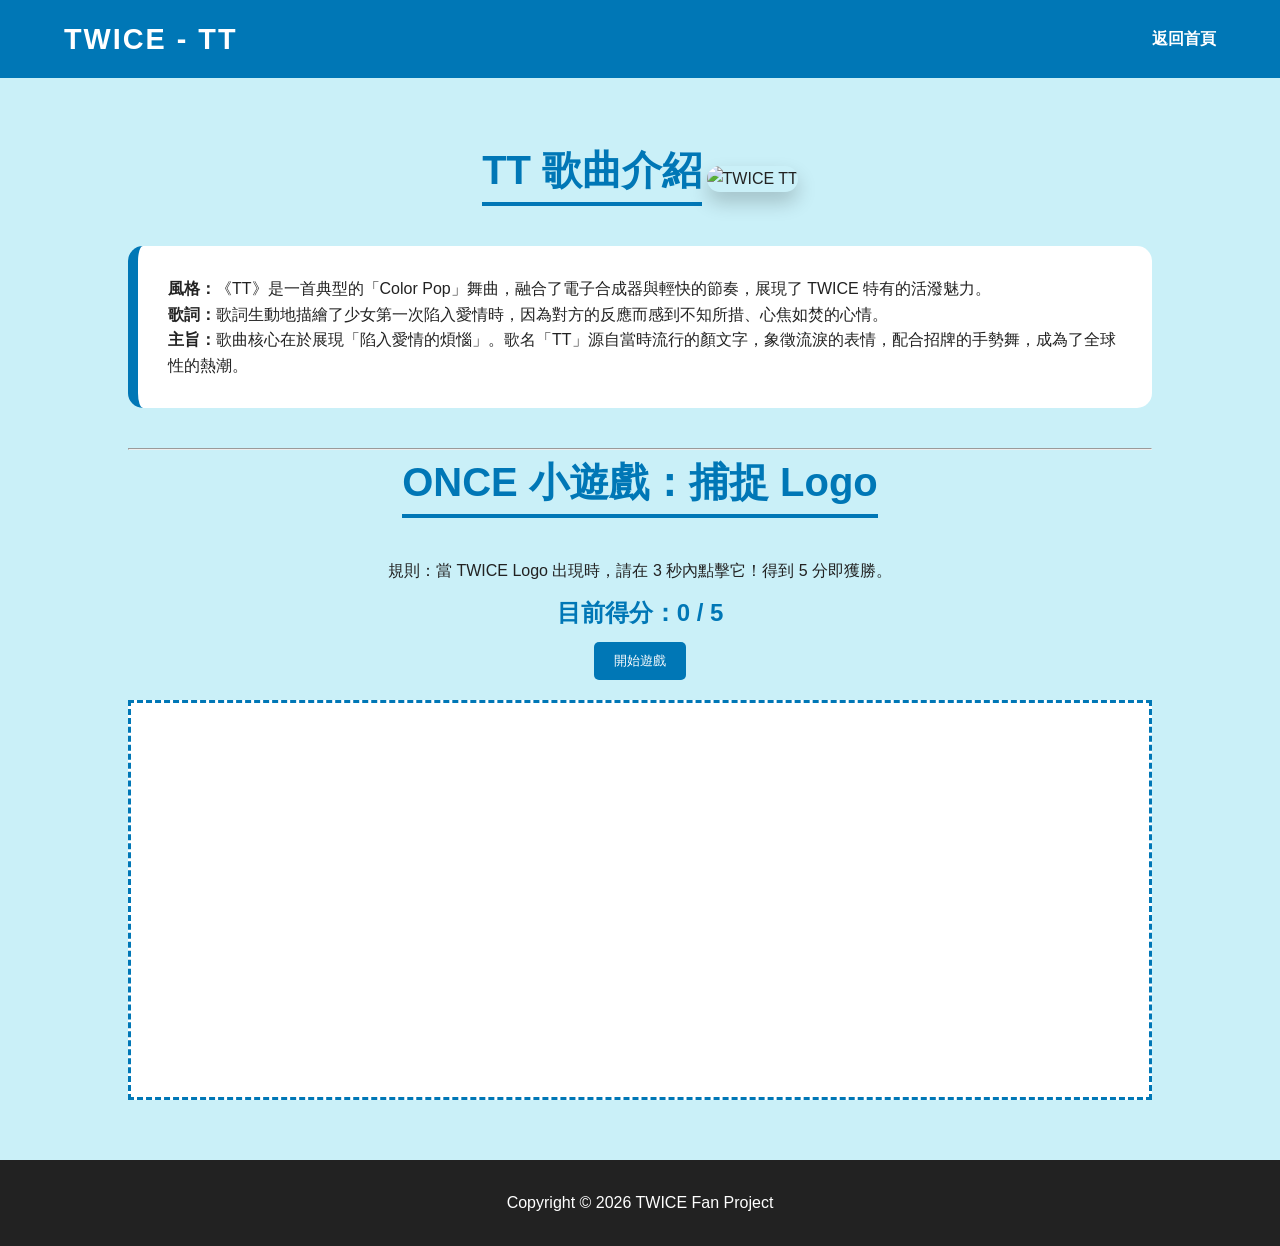
==== TT.html @ ebe2755f "Create TT.html" ====
<!DOCTYPE html>
<html lang="zh-TW">
<head>
    <meta charset="UTF-8">
    <meta name="viewport" content="width=device-width, initial-scale=1.0">
    <title>TWICE - TT 歌曲詳解與小遊戲</title>
    <link rel="stylesheet" href="style.css">
    <style>
        /* 專屬於 TT 頁面的藍色調覆蓋樣式 */
        :root {
            --tt-blue: #0077b6;
            --tt-light-blue: #caf0f8;
        }
        
        body { background-color: var(--tt-light-blue); }
        
        .navbar { background: var(--tt-blue) !important; }
        
        h2 { 
            color: var(--tt-blue); 
            border-bottom: 4px solid var(--tt-blue);
        }

        .tt-image {
            width: 100%;
            max-width: 800px;
            border-radius: 15px;
            box-shadow: 0 10px 20px rgba(0,0,0,0.2);
            margin: 20px 0;
        }

        .info-box {
            background: white;
            padding: 30px;
            border-radius: 15px;
            text-align: left;
            margin-bottom: 40px;
            border-left: 10px solid var(--tt-blue);
        }

        /* 遊戲區域樣式 */
        #game-container {
            width: 100%;
            height: 400px;
            background: #fff;
            border: 3px dashed var(--tt-blue);
            position: relative;
            overflow: hidden;
            margin-top: 20px;
            cursor: crosshair;
        }

        #target {
            width: 80px;
            height: 80px;
            position: absolute;
            display: none;
            cursor: pointer;
        }

        #score-board {
            font-size: 1.5rem;
            font-weight: bold;
            color: var(--tt-blue);
            margin: 10px 0;
        }
    </style>
</head>
<body>

    <nav class="navbar">
        <div class="logo">TWICE - TT</div>
        <ul class="nav-links">
            <li><a href="index.html">返回首頁</a></li>
        </ul>
    </nav>

    <main class="section">
        <h2>TT 歌曲介紹</h2>
        
        <img src="https://media.vogue.com.tw/photos/5db8878746ca340008da514e/master/w_1600%2Cc_limit/2016102660892893.jpg" alt="TWICE TT" class="tt-image">

        <div class="info-box">
            <p><strong>風格：</strong>《TT》是一首典型的「Color Pop」舞曲，融合了電子合成器與輕快的節奏，展現了 TWICE 特有的活潑魅力。</p>
            <p><strong>歌詞：</strong>歌詞生動地描繪了少女第一次陷入愛情時，因為對方的反應而感到不知所措、心焦如焚的心情。</p>
            <p><strong>主旨：</strong>歌曲核心在於展現「陷入愛情的煩惱」。歌名「TT」源自當時流行的顏文字，象徵流淚的表情，配合招牌的手勢舞，成為了全球性的熱潮。</p>
        </div>

        <hr>

        <h2>ONCE 小遊戲：捕捉 Logo</h2>
        <p>規則：當 TWICE Logo 出現時，請在 3 秒內點擊它！得到 5 分即獲勝。</p>
        <div id="score-board">目前得分：<span id="score">0</span> / 5</div>
        <button onclick="startGame()" id="start-btn" style="padding: 10px 20px; background: var(--tt-blue); color: white; border: none; border-radius: 5px; cursor: pointer;">開始遊戲</button>
        
        <div id="game-container">
            <img src="https://upload.wikimedia.org/wikipedia/commons/thumb/e/ec/Logo_of_TWICE.svg/960px-Logo_of_TWICE.svg.png" id="target" onclick="hitTarget()" alt="Logo">
        </div>
    </main>

    <script>
        let score = 0;
        let gameTimer;
        const target = document.getElementById('target');
        const scoreDisplay = document.getElementById('score');
        const container = document.getElementById('game-container');

        function startGame() {
            score = 0;
            scoreDisplay.innerText = score;
            document.getElementById('start-btn').innerText = "重新開始";
            nextTarget();
        }

        function nextTarget() {
            if (score >= 5) {
                alert("YOU WIN! 🎉");
                target.style.display = 'none';
                return;
            }

            // 隨機位置
            const maxX = container.clientWidth - 80;
            const maxY = container.clientHeight - 80;
            const randomX = Math.floor(Math.random() * maxX);
            const randomY = Math.floor(Math.random() * maxY);

            target.style.left = randomX + 'px';
            target.style.top = randomY + 'px';
            target.style.display = 'block';

            // 3秒後消失並切換位置
            clearTimeout(gameTimer);
            gameTimer = setTimeout(() => {
                target.style.display = 'none';
                nextTarget();
            }, 3000);
        }

        function hitTarget() {
            score++;
            scoreDisplay.innerText = score;
            target.style.display = 'none';
            clearTimeout(gameTimer);
            
            if (score < 5) {
                setTimeout(nextTarget, 500); // 點中後 0.5 秒出現下一個
            } else {
                alert("YOU WIN! 🎉");
            }
        }
    </script>

    <footer>
        <p>Copyright &copy; 2026 TWICE Fan Project</p>
    </footer>
</body>
</html>
---- style.css ----
/* 定義官方色 */
:root {
    --apricot: #FFCCBB;
    --magenta: #FF007F;
    --white: #ffffff;
    --dark: #222;
}

* {
    box-sizing: border-box;
    margin: 0;
    padding: 0;
}

body {
    font-family: 'Noto Sans TC', sans-serif;
    color: var(--dark);
    line-height: 1.6;
    background-color: #fff;
}

/* 導覽列：使用洋紅背景 */
.navbar {
    display: flex;
    justify-content: space-between;
    align-items: center;
    padding: 1rem 5%;
    background: var(--magenta);
    position: sticky;
    top: 0;
    z-index: 1000;
}

.logo {
    font-size: 1.8rem;
    font-weight: bold;
    color: var(--white);
    letter-spacing: 2px;
}

.nav-links {
    list-style: none;
    display: flex;
}

.nav-links li { margin-left: 20px; }

.nav-links a {
    text-decoration: none;
    color: var(--white);
    font-weight: bold;
    transition: 0.3s;
}

.nav-links a:hover {
    color: var(--apricot);
}

/* 英雄區塊：杏桃與洋紅漸層 */
.hero {
    height: 50vh;
    background: linear-gradient(135deg, var(--apricot) 30%, var(--magenta) 100%);
    display: flex;
    align-items: center;
    justify-content: center;
    color: white;
    text-align: center;
}

.hero h1 { font-size: 4rem; text-shadow: 2px 2px 10px rgba(0,0,0,0.2); }

/* 區塊標題 */
.section { padding: 60px 10%; text-align: center; }

h2 {
    font-size: 2.5rem;
    margin-bottom: 40px;
    color: var(--magenta);
    border-bottom: 4px solid var(--apricot);
    display: inline-block;
}

.bg-light { background-color: #fff5f2; }

/* 成員卡片設計 */
.grid-container {
    display: grid;
    grid-template-columns: repeat(auto-fit, minmax(180px, 1fr));
    gap: 20px;
}

.card {
    background: white;
    padding: 25px;
    border-radius: 15px;
    border: 2px solid var(--apricot);
    transition: 0.3s;
}

.card:hover {
    transform: scale(1.05);
    border-color: var(--magenta);
    box-shadow: 0 10px 20px rgba(255, 0, 127, 0.2);
}

.member-img {
    width: 70px;
    height: 70px;
    background: var(--magenta);
    border-radius: 50%;
    margin: 0 auto 15px;
    display: flex;
    align-items: center;
    justify-content: center;
    font-size: 1.5rem;
    color: white;
}

/* 表格顏色強化 */
.song-table {
    width: 100%;
    border-collapse: collapse;
    margin-top: 20px;
    border: 2px solid var(--magenta);
}

.song-table th {
    background-color: var(--magenta);
    color: white;
    padding: 15px;
}

.song-table td {
    padding: 12px;
    border-bottom: 1px solid var(--apricot);
}

.song-table tr:nth-child(even) { background-color: #fff9f7; }

.song-link {
    color: var(--magenta);
    text-decoration: none;
    font-weight: bold;
}

.song-link:hover { text-decoration: underline; }

footer {
    padding: 30px;
    background: var(--dark);
    color: var(--white);
    text-align: center;
}
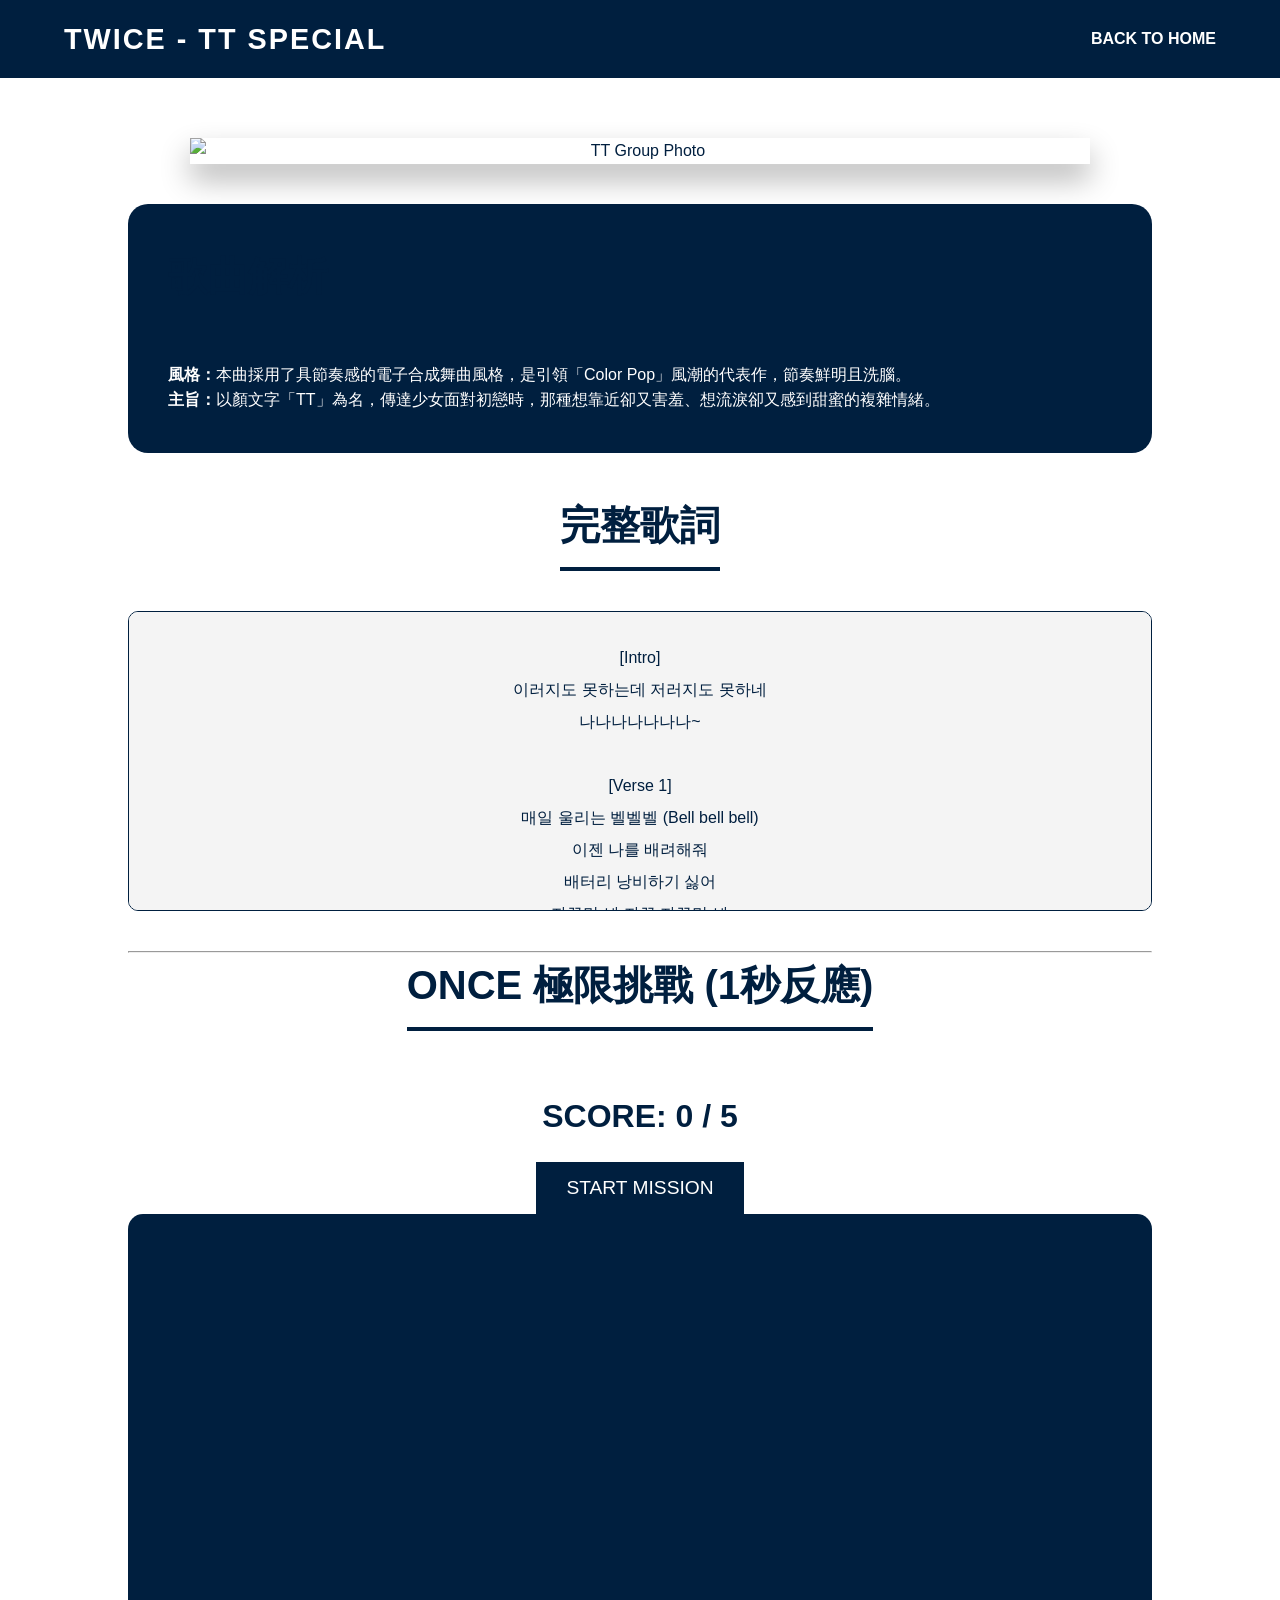
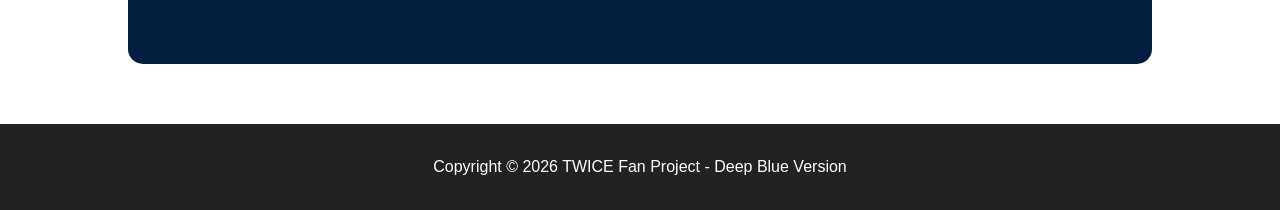
==== commit 4b44753e: "Update TT.html" ====
--- a/TT.html
+++ b/TT.html
@@ -3,148 +3,201 @@
 <head>
     <meta charset="UTF-8">
     <meta name="viewport" content="width=device-width, initial-scale=1.0">
-    <title>TWICE - TT 歌曲詳解與小遊戲</title>
+    <title>TWICE - TT 深度解析與極限挑戰</title>
     <link rel="stylesheet" href="style.css">
     <style>
-        /* 專屬於 TT 頁面的藍色調覆蓋樣式 */
+        /* 深藍與白色主題設定 */
         :root {
-            --tt-blue: #0077b6;
-            --tt-light-blue: #caf0f8;
-        }
-        
-        body { background-color: var(--tt-light-blue); }
-        
-        .navbar { background: var(--tt-blue) !important; }
+            --deep-blue: #001f3f; /* 深藍色 */
+            --pure-white: #ffffff;
+            --accent-blue: #0074D9;
+        }
+        
+        body { 
+            background-color: var(--pure-white); 
+            color: var(--deep-blue);
+        }
+        
+        .navbar { 
+            background: var(--deep-blue) !important; 
+        }
         
         h2 { 
-            color: var(--tt-blue); 
-            border-bottom: 4px solid var(--tt-blue);
+            color: var(--deep-blue); 
+            border-bottom: 4px solid var(--deep-blue);
+            padding-bottom: 10px;
         }
 
         .tt-image {
             width: 100%;
-            max-width: 800px;
-            border-radius: 15px;
-            box-shadow: 0 10px 20px rgba(0,0,0,0.2);
-            margin: 20px 0;
-        }
-
-        .info-box {
-            background: white;
-            padding: 30px;
-            border-radius: 15px;
+            max-width: 900px;
+            border-radius: 0; /* 配合深藍風格改為俐落直角 */
+            box-shadow: 0 15px 30px rgba(0,0,0,0.3);
+            margin: 0 auto 40px;
+            display: block;
+        }
+
+        .info-section {
+            background: var(--deep-blue);
+            color: var(--pure-white);
+            padding: 40px;
+            border-radius: 20px;
             text-align: left;
             margin-bottom: 40px;
-            border-left: 10px solid var(--tt-blue);
-        }
-
-        /* 遊戲區域樣式 */
-        #game-container {
+        }
+
+        /* 歌詞區塊 */
+        .lyrics-container {
+            background: #f4f4f4;
+            padding: 30px;
+            border-radius: 10px;
+            height: 300px;
+            overflow-y: scroll;
+            line-height: 2;
+            text-align: center;
+            border: 1px solid var(--deep-blue);
+            margin-bottom: 40px;
+        }
+
+        /* 遊戲區域 */
+        #game-area {
             width: 100%;
-            height: 400px;
-            background: #fff;
-            border: 3px dashed var(--tt-blue);
+            height: 450px;
+            background: var(--deep-blue);
             position: relative;
             overflow: hidden;
-            margin-top: 20px;
+            border-radius: 15px;
             cursor: crosshair;
         }
 
-        #target {
-            width: 80px;
-            height: 80px;
+        #target-logo {
+            width: 70px;
+            height: 70px;
             position: absolute;
             display: none;
             cursor: pointer;
+            filter: drop-shadow(0 0 10px white); /* 增加發光感 */
         }
 
         #score-board {
-            font-size: 1.5rem;
+            font-size: 2rem;
             font-weight: bold;
-            color: var(--tt-blue);
-            margin: 10px 0;
+            color: var(--deep-blue);
+            margin: 20px 0;
+        }
+
+        .btn-start {
+            padding: 15px 30px;
+            background: var(--deep-blue);
+            color: white;
+            border: none;
+            font-size: 1.2rem;
+            cursor: pointer;
+            transition: 0.3s;
+        }
+
+        .btn-start:hover {
+            background: var(--accent-blue);
         }
     </style>
 </head>
 <body>
 
     <nav class="navbar">
-        <div class="logo">TWICE - TT</div>
+        <div class="logo">TWICE - TT SPECIAL</div>
         <ul class="nav-links">
-            <li><a href="index.html">返回首頁</a></li>
+            <li><a href="index.html">BACK TO HOME</a></li>
         </ul>
     </nav>
 
     <main class="section">
-        <h2>TT 歌曲介紹</h2>
-        
-        <img src="https://media.vogue.com.tw/photos/5db8878746ca340008da514e/master/w_1600%2Cc_limit/2016102660892893.jpg" alt="TWICE TT" class="tt-image">
-
-        <div class="info-box">
-            <p><strong>風格：</strong>《TT》是一首典型的「Color Pop」舞曲，融合了電子合成器與輕快的節奏，展現了 TWICE 特有的活潑魅力。</p>
-            <p><strong>歌詞：</strong>歌詞生動地描繪了少女第一次陷入愛情時，因為對方的反應而感到不知所措、心焦如焚的心情。</p>
-            <p><strong>主旨：</strong>歌曲核心在於展現「陷入愛情的煩惱」。歌名「TT」源自當時流行的顏文字，象徵流淚的表情，配合招牌的手勢舞，成為了全球性的熱潮。</p>
+        <img src="https://media.vogue.com.tw/photos/5db8878746ca340008da514e/master/w_1600%2Cc_limit/2016102660892893.jpg" alt="TT Group Photo" class="tt-image">
+
+        <div class="info-section">
+            <h2>歌曲解析</h2>
+            <p><strong>風格：</strong>本曲採用了具節奏感的電子合成舞曲風格，是引領「Color Pop」風潮的代表作，節奏鮮明且洗腦。</p>
+            <p><strong>主旨：</strong>以顏文字「TT」為名，傳達少女面對初戀時，那種想靠近卻又害羞、想流淚卻又感到甜蜜的複雜情緒。</p>
         </div>
 
+        <h2>完整歌詞</h2>
+        <div class="lyrics-container">
+            <p>
+                [Intro]<br>
+                이러지도 못하는데 저러지도 못하네<br>
+                나나나나나나나~<br><br>
+                [Verse 1]<br>
+                매일 울리는 벨벨벨 (Bell bell bell)<br>
+                이젠 나를 배려해줘<br>
+                배터리 낭비하기 싫어<br>
+                자꾸만 봐 자꾸 자꾸만 봐<br>
+                보고 싶어도 (Oh!)<br><br>
+                [Chorus]<br>
+                I'm like TT, Just like TT<br>
+                이런 내 맘 모르고 너무해 너무해<br>
+                I'm like TT, Just like TT<br>
+                Tell me that you'd be my baby...<br>
+                (此處為簡略示範，你可以將完整歌詞填入此區塊)
+            </p>
+        </div>
+
         <hr>
 
-        <h2>ONCE 小遊戲：捕捉 Logo</h2>
-        <p>規則：當 TWICE Logo 出現時，請在 3 秒內點擊它！得到 5 分即獲勝。</p>
-        <div id="score-board">目前得分：<span id="score">0</span> / 5</div>
-        <button onclick="startGame()" id="start-btn" style="padding: 10px 20px; background: var(--tt-blue); color: white; border: none; border-radius: 5px; cursor: pointer;">開始遊戲</button>
-        
-        <div id="game-container">
-            <img src="https://upload.wikimedia.org/wikipedia/commons/thumb/e/ec/Logo_of_TWICE.svg/960px-Logo_of_TWICE.svg.png" id="target" onclick="hitTarget()" alt="Logo">
+        <h2>ONCE 極限挑戰 (1秒反應)</h2>
+        <div id="score-board">SCORE: <span id="current-score">0</span> / 5</div>
+        <button onclick="initGame()" class="btn-start">START MISSION</button>
+        
+        <div id="game-area">
+            <img src="https://upload.wikimedia.org/wikipedia/commons/thumb/e/ec/Logo_of_TWICE.svg/960px-Logo_of_TWICE.svg.png" id="target-logo" onclick="captureLogo()" alt="TWICE Logo">
         </div>
     </main>
 
     <script>
-        let score = 0;
-        let gameTimer;
-        const target = document.getElementById('target');
-        const scoreDisplay = document.getElementById('score');
-        const container = document.getElementById('game-container');
-
-        function startGame() {
-            score = 0;
-            scoreDisplay.innerText = score;
-            document.getElementById('start-btn').innerText = "重新開始";
-            nextTarget();
-        }
-
-        function nextTarget() {
-            if (score >= 5) {
-                alert("YOU WIN! 🎉");
-                target.style.display = 'none';
+        let count = 0;
+        let timer;
+        const logo = document.getElementById('target-logo');
+        const scoreBoard = document.getElementById('current-score');
+        const area = document.getElementById('game-area');
+
+        function initGame() {
+            count = 0;
+            scoreBoard.innerText = count;
+            logo.style.display = 'none';
+            alert("準備好了嗎？Logo 出現後只有 1 秒點擊時間！");
+            showLogo();
+        }
+
+        function showLogo() {
+            if (count >= 5) {
+                alert("YOU WIN! 恭喜達成五分！🎉");
+                logo.style.display = 'none';
                 return;
             }
 
-            // 隨機位置
-            const maxX = container.clientWidth - 80;
-            const maxY = container.clientHeight - 80;
-            const randomX = Math.floor(Math.random() * maxX);
-            const randomY = Math.floor(Math.random() * maxY);
-
-            target.style.left = randomX + 'px';
-            target.style.top = randomY + 'px';
-            target.style.display = 'block';
-
-            // 3秒後消失並切換位置
-            clearTimeout(gameTimer);
-            gameTimer = setTimeout(() => {
-                target.style.display = 'none';
-                nextTarget();
-            }, 3000);
-        }
-
-        function hitTarget() {
-            score++;
-            scoreDisplay.innerText = score;
-            target.style.display = 'none';
-            clearTimeout(gameTimer);
+            // 計算隨機位置
+            const x = Math.floor(Math.random() * (area.clientWidth - 70));
+            const y = Math.floor(Math.random() * (area.clientHeight - 70));
+
+            logo.style.left = x + 'px';
+            logo.style.top = y + 'px';
+            logo.style.display = 'block';
+
+            // 嚴格的 1 秒限制
+            clearTimeout(timer);
+            timer = setTimeout(() => {
+                logo.style.display = 'none';
+                // 消失後稍微停頓再顯示下一個
+                setTimeout(showLogo, 500); 
+            }, 1000); 
+        }
+
+        function captureLogo() {
+            count++;
+            scoreBoard.innerText = count;
+            logo.style.display = 'none';
+            clearTimeout(timer); // 點到了就清除計時器
             
-            if (score < 5) {
-                setTimeout(nextTarget, 500); // 點中後 0.5 秒出現下一個
+            if (count < 5) {
+                setTimeout(showLogo, 300); // 點中後快速換下一個
             } else {
                 alert("YOU WIN! 🎉");
             }
@@ -152,7 +205,7 @@
     </script>
 
     <footer>
-        <p>Copyright &copy; 2026 TWICE Fan Project</p>
+        <p>Copyright &copy; 2026 TWICE Fan Project - Deep Blue Version</p>
     </footer>
 </body>
 </html>
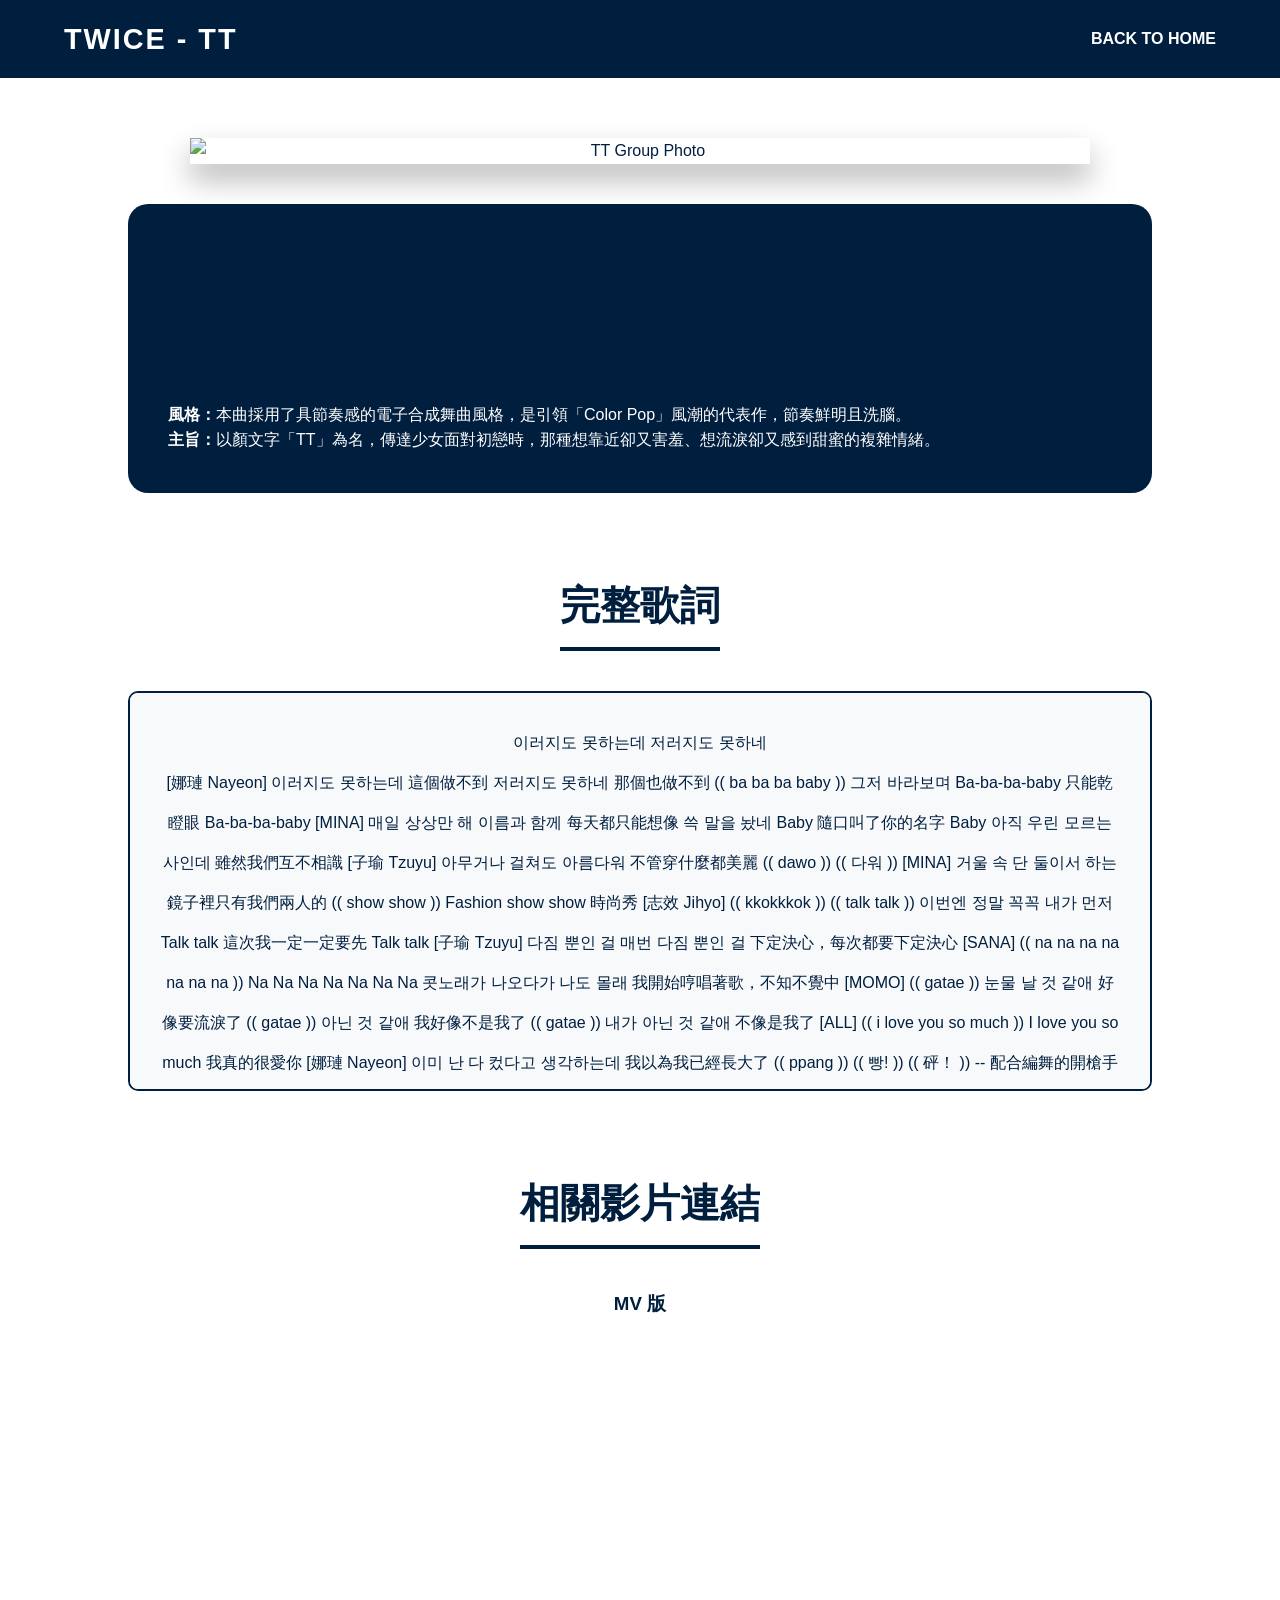
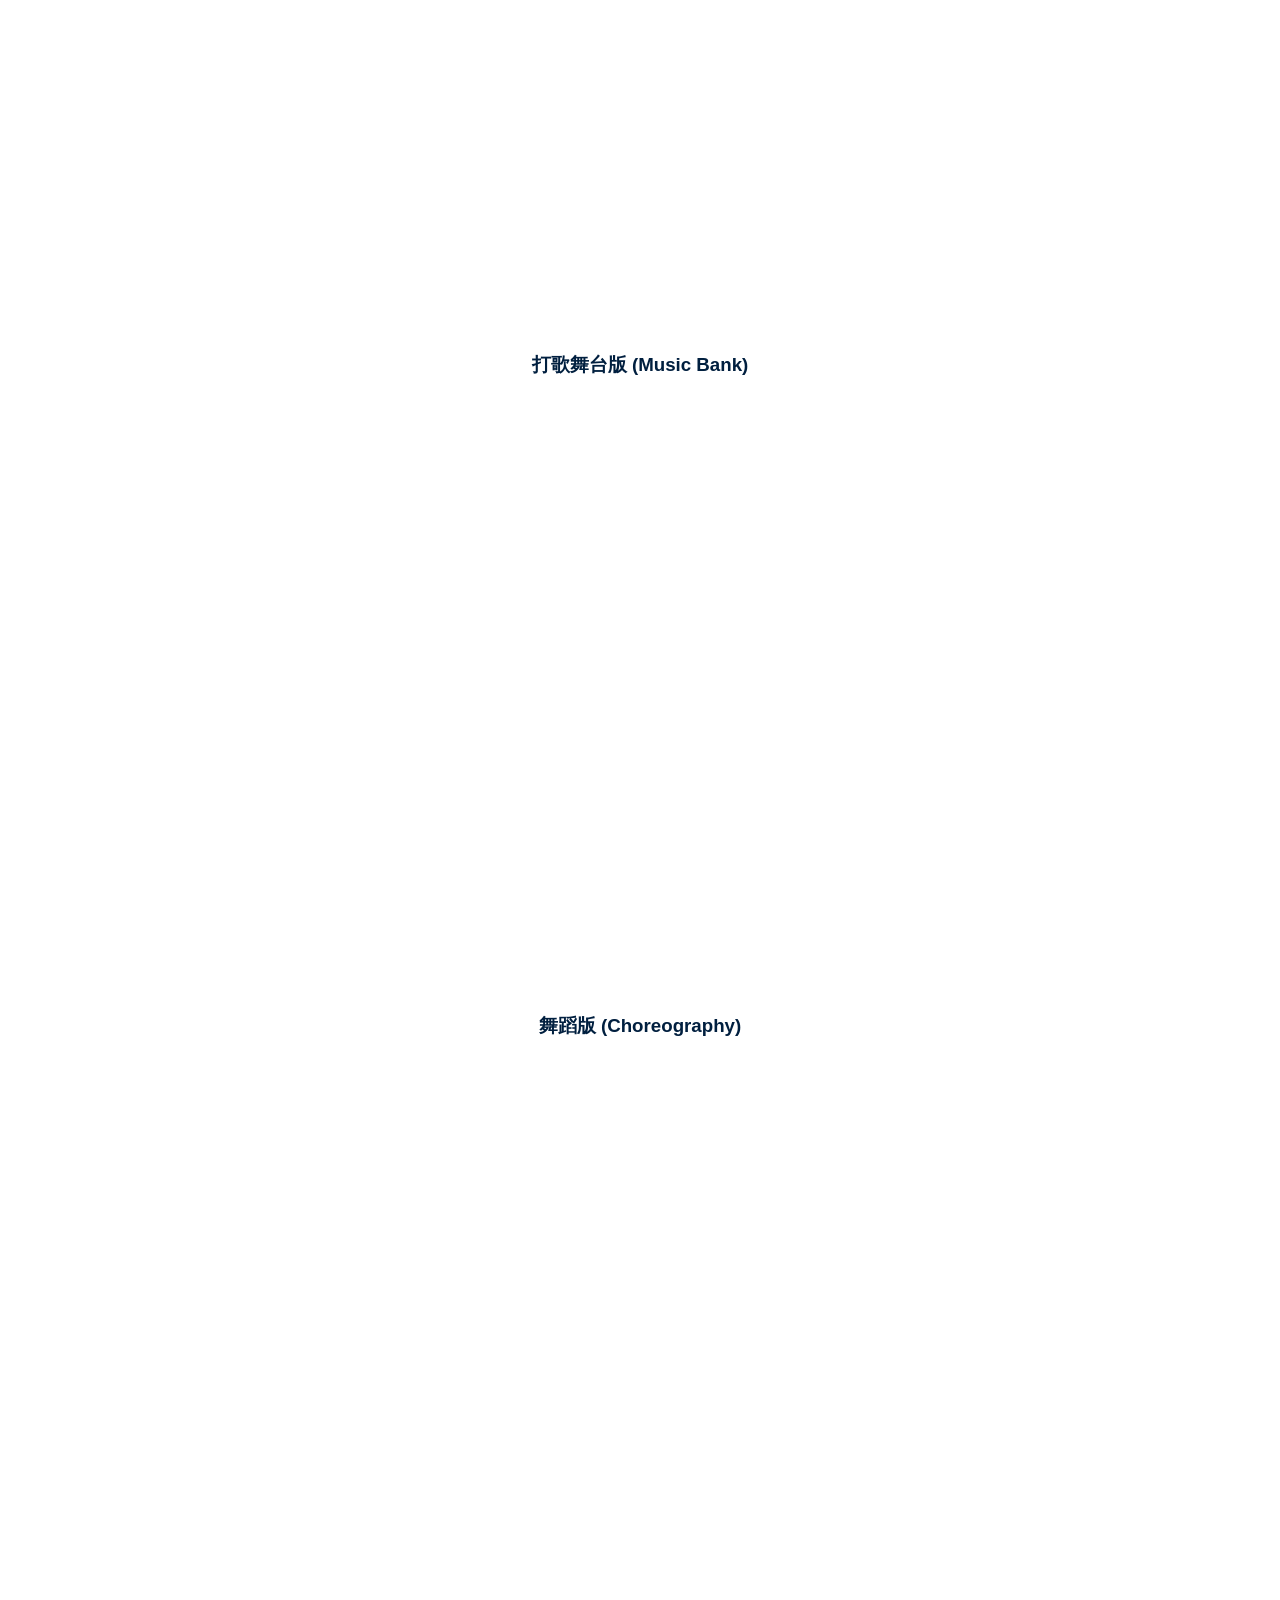
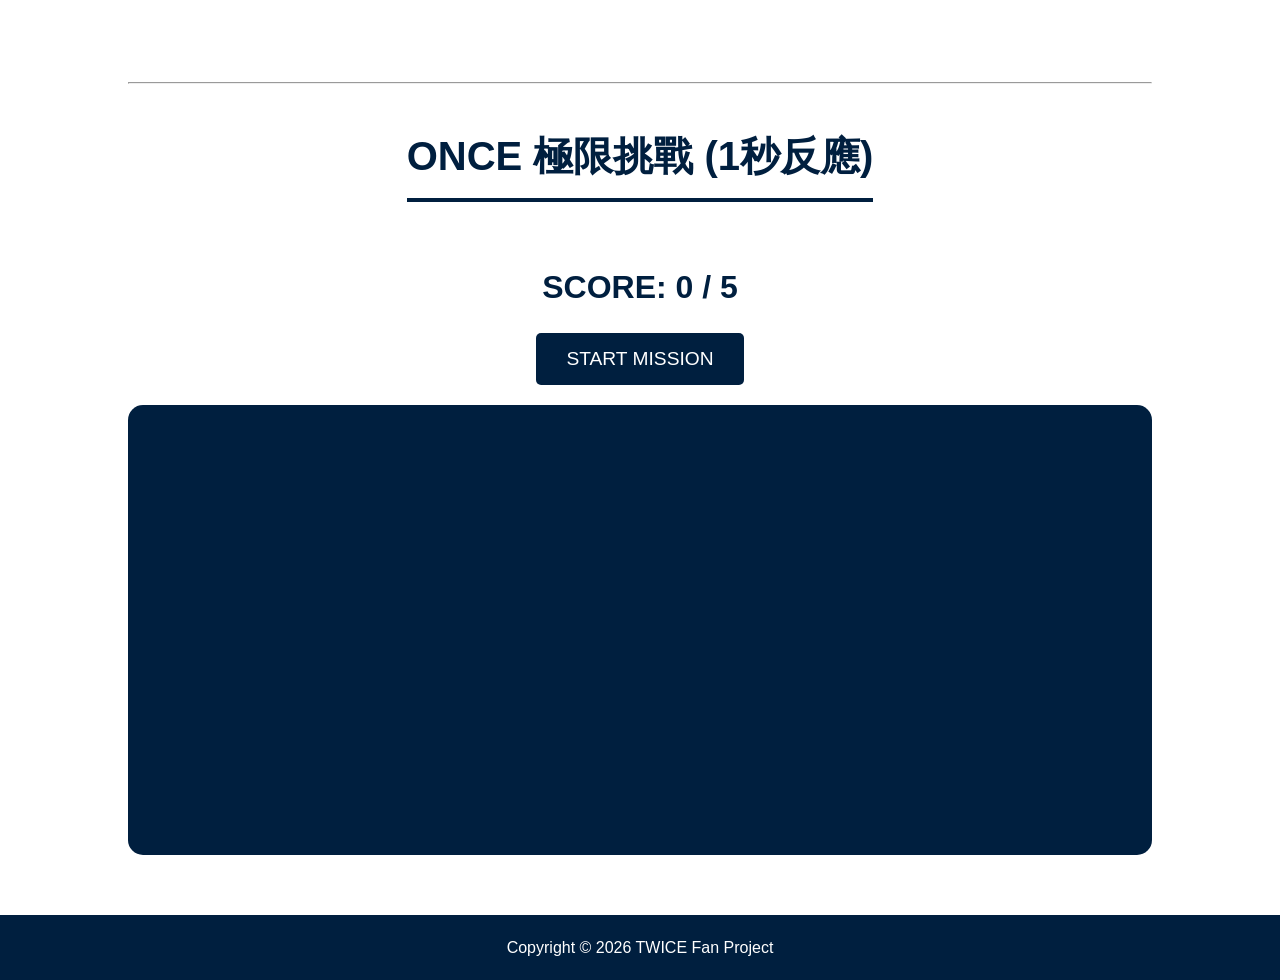
==== commit ab59eae4: "Update TT.html" ====
--- a/TT.html
+++ b/TT.html
@@ -3,12 +3,12 @@
 <head>
     <meta charset="UTF-8">
     <meta name="viewport" content="width=device-width, initial-scale=1.0">
-    <title>TWICE - TT 深度解析與極限挑戰</title>
+    <title>TWICE - TT 深度專題與極限挑戰</title>
     <link rel="stylesheet" href="style.css">
     <style>
         /* 深藍與白色主題設定 */
         :root {
-            --deep-blue: #001f3f; /* 深藍色 */
+            --deep-blue: #001f3f; 
             --pure-white: #ffffff;
             --accent-blue: #0074D9;
         }
@@ -16,6 +16,7 @@
         body { 
             background-color: var(--pure-white); 
             color: var(--deep-blue);
+            font-family: 'Noto Sans TC', sans-serif;
         }
         
         .navbar { 
@@ -26,12 +27,12 @@
             color: var(--deep-blue); 
             border-bottom: 4px solid var(--deep-blue);
             padding-bottom: 10px;
+            margin-top: 40px;
         }
 
         .tt-image {
             width: 100%;
             max-width: 900px;
-            border-radius: 0; /* 配合深藍風格改為俐落直角 */
             box-shadow: 0 15px 30px rgba(0,0,0,0.3);
             margin: 0 auto 40px;
             display: block;
@@ -48,15 +49,43 @@
 
         /* 歌詞區塊 */
         .lyrics-container {
-            background: #f4f4f4;
+            background: #f8f9fa;
             padding: 30px;
             border-radius: 10px;
-            height: 300px;
+            height: 400px;
             overflow-y: scroll;
-            line-height: 2;
+            line-height: 2.5;
             text-align: center;
-            border: 1px solid var(--deep-blue);
+            border: 2px solid var(--deep-blue);
             margin-bottom: 40px;
+        }
+
+        /* 影片區塊 */
+        .video-grid {
+            display: flex;
+            flex-direction: column;
+            gap: 40px;
+            margin-bottom: 50px;
+        }
+
+        .video-item {
+            text-align: center;
+        }
+
+        .video-wrapper {
+            position: relative;
+            padding-bottom: 56.25%; /* 16:9 比例 */
+            height: 0;
+            margin-top: 15px;
+        }
+
+        .video-wrapper iframe {
+            position: absolute;
+            top: 0;
+            left: 0;
+            width: 100%;
+            height: 100%;
+            border-radius: 10px;
         }
 
         /* 遊戲區域 */
@@ -67,7 +96,7 @@
             position: relative;
             overflow: hidden;
             border-radius: 15px;
-            cursor: crosshair;
+            cursor: pointer;
         }
 
         #target-logo {
@@ -76,7 +105,7 @@
             position: absolute;
             display: none;
             cursor: pointer;
-            filter: drop-shadow(0 0 10px white); /* 增加發光感 */
+            filter: drop-shadow(0 0 10px white);
         }
 
         #score-board {
@@ -93,20 +122,19 @@
             border: none;
             font-size: 1.2rem;
             cursor: pointer;
-            transition: 0.3s;
-        }
-
-        .btn-start:hover {
-            background: var(--accent-blue);
-        }
+            border-radius: 5px;
+            margin-bottom: 20px;
+        }
+
+        .btn-start:hover { background: var(--accent-blue); }
     </style>
 </head>
 <body>
 
     <nav class="navbar">
-        <div class="logo">TWICE - TT SPECIAL</div>
+        <div class="logo" style="color: white;">TWICE - TT</div>
         <ul class="nav-links">
-            <li><a href="index.html">BACK TO HOME</a></li>
+            <li><a href="index.html" style="color: white;">BACK TO HOME</a></li>
         </ul>
     </nav>
 
@@ -122,22 +150,337 @@
         <h2>完整歌詞</h2>
         <div class="lyrics-container">
             <p>
-                [Intro]<br>
                 이러지도 못하는데 저러지도 못하네<br>
-                나나나나나나나~<br><br>
-                [Verse 1]<br>
-                매일 울리는 벨벨벨 (Bell bell bell)<br>
-                이젠 나를 배려해줘<br>
-                배터리 낭비하기 싫어<br>
-                자꾸만 봐 자꾸 자꾸만 봐<br>
-                보고 싶어도 (Oh!)<br><br>
-                [Chorus]<br>
-                I'm like TT, Just like TT<br>
-                이런 내 맘 모르고 너무해 너무해<br>
-                I'm like TT, Just like TT<br>
-                Tell me that you'd be my baby...<br>
-                (此處為簡略示範，你可以將完整歌詞填入此區塊)
+                [娜璉 Nayeon]
+                이러지도 못하는데
+                這個做不到
+
+                저러지도 못하네
+                那個也做不到
+
+                ((  ba ba ba baby ))
+                그저 바라보며 Ba-ba-ba-baby
+                只能乾瞪眼 Ba-ba-ba-baby
+
+                [MINA]
+                매일 상상만 해 이름과 함께
+                每天都只能想像
+
+                쓱 말을 놨네 Baby
+                隨口叫了你的名字 Baby
+
+                아직 우린 모르는 사인데
+                雖然我們互不相識
+
+                [子瑜 Tzuyu]
+                아무거나 걸쳐도 아름다워
+                不管穿什麼都美麗
+
+                (( dawo ))
+                (( 다워 ))
+
+                [MINA]
+                거울 속 단 둘이서 하는
+                鏡子裡只有我們兩人的
+
+                (( show show ))
+                Fashion show show
+                時尚秀
+
+                [志效 Jihyo]
+                (( kkokkkok )) (( talk talk ))
+                이번엔 정말 꼭꼭 내가 먼저 Talk talk
+                這次我一定一定要先 Talk talk
+
+                [子瑜 Tzuyu]
+                다짐 뿐인 걸 매번 다짐 뿐인 걸
+                下定決心，每次都要下定決心
+
+ 
+
+                [SANA]
+                (( na na na na na na na ))
+                Na Na Na Na Na Na Na
+
+                콧노래가 나오다가 나도 몰래
+                我開始哼唱著歌，不知不覺中
+
+                [MOMO]
+                (( gatae ))
+                눈물 날 것 같애
+                好像要流淚了
+                (( gatae ))
+                아닌 것 같애
+                我好像不是我了
+
+                (( gatae ))
+                내가 아닌 것 같애
+                不像是我了
+
+                [ALL]
+                (( i love you so much ))
+                I love you so much
+                我真的很愛你
+
+ 
+
+                [娜璉 Nayeon]
+                이미 난 다 컸다고 생각하는데
+                我以為我已經長大了
+
+                (( ppang ))
+                (( 빵! ))
+                (( 砰！ )) -- 配合編舞的開槍手勢
+
+                어쩌면 내 맘인데 왜
+                但我的心為什麼不能
+
+                내 맘대로 할 수 없는 건데
+                不能任我左右
+
+                [志效 Jihyo]
+                밀어내려고 하면 할수록
+                我越是想推開你
+
+                (( jakku kkeulryo wae jakku jakku kkeulryo baby ))
+                자꾸 끌려 왜 자꾸 자꾸 끌려 Baby
+                就越是被你吸引，一直被你吸引 Baby
+
+                [ALL]
+                (( t t ))
+                I'm like TT
+
+                (( t t ))
+                Just like TT
+
+                [多賢 Dahyun]
+                (( nomuhae nomuhae ))
+                이런 내 맘 모르고 너무해 너무해
+                你不了解我的心，太過分，太過分
+
+                [ALL]
+                (( t t ))
+                I'm like TT
+
+                (( t t ))
+                Just like TT
+
+                [志效 Jihyo]
+                Tell me that you'd be my baby
+                告訴我你會成為我的寶貝
+
+ 
+
+                (( 歡呼 ))
+
+                [定延 Jeongyeon]
+                어처구니 없다고 해 얼굴 값을 못한대
+                說我太可笑，辜負了我的顏值
+
+                (( ba ba ba baby ))
+                전혀 위로 안돼 Ba-ba-ba-baby
+                完全沒有安慰到我 Ba-ba-ba-baby
+
+                [志效 Jihyo]
+                미칠 것 같애 이 와중에 왜 배는 또 고픈 건데
+                我快被搞瘋 為什麼在混亂中會覺得餓
+
+                하루 종일 먹기만 하는데
+                整天都在吃卻一直吃不飽
+
+                [彩瑛 Chaeyoung]
+                (( maemmaemaemae )) (( ttaejji ))
+                맴매매매 아무 죄도 없는 인형만 때찌
+                打打打，打著無辜的玩偶
+
+                [多賢 Dahyun]
+                (( hwekwekwek ))
+                종일 앉아있다가 엎드렸다 시간이 획획획
+                整天就坐著趴著，時光都飛飛飛逝
+
+                [彩瑛 Chaeyoung]
+                (( chikchik ))
+                피부는 왜 이렇게 또 칙칙
+                膚色怎麼這麼暗沉
+
+                [多賢 Dahyun]
+                (( sipjji ))
+                자꾸 틱틱 거리고 만 싶지
+                只想著要繼續抱怨
+
+                [彩瑛 Chaeyoung / 多賢 Dahyun]
+                (( waewaewaewaewae ))
+                엄만 귀찮게 계속 왜왜왜왜왜
+                媽媽又一直在嘮叨，為為為什麼？
+
+ 
+
+                [SANA]
+                (( na na na na na na na ))
+                Na Na Na Na Na Na Na
+
+                콧노래가 나오다가 나도 몰래
+                我開始哼唱著歌，不知不覺中
+
+                [MOMO]
+                (( gatae ))
+                짜증날 것 같애
+                覺得很煩
+
+                (( gatae ))
+                화날 것 같애
+                覺得很生氣
+
+                이런 애가 아닌데
+                我不是這樣的人
+
+                [ALL]
+                (( i love you so much ))
+                I love you so much
+                我真的很愛你
+
+ 
+
+                [娜璉 Nayeon]
+                이미 난 다 컸다고 생각하는데
+                我以為我已經長大了
+
+                (( ppang ))
+                (( 빵! ))
+                (( 砰！ ))
+
+                어쩌면 내 맘인데 왜
+                但我的心為什麼不能
+
+                내 맘대로 할 수 없는 건데
+                不能任我左右
+
+                [志效 Jihyo]
+                밀어내려고 하면 할수록
+                我越是想推開你
+
+                (( jakku kkeulryo wae jakku jakku kkeulryo baby ))
+                자꾸 끌려 왜 자꾸 자꾸 끌려 Baby
+                就越是被你吸引，一直被你吸引 Baby
+                
+                [ALL]
+                (( t t ))
+                I'm like TT
+
+                (( t t ))
+                Just like TT
+
+                [多賢 Dahyun]
+                (( nomuhae nomuhae ))
+                이런 내 맘 모르고 너무해 너무해
+                你不了解我的心，太過分，太過分
+
+                [ALL]
+                ㄒ(( t t ))
+                I'm like TT
+
+                (( Ah~ ))
+
+                (( t t ))
+                Just like TT
+
+                (( Ah~ ))
+
+                [志效 Jihyo]
+                Tell me that you'd be my baby
+                告訴我你會成為我的寶貝
+
+ 
+
+                (( 歡呼 ))
+
+                [子瑜 Tzuyu]
+                혹시 이런 나를 알까요
+                也許你了解這樣的我
+
+                [MINA]
+                이대로 사라져 버리면 안돼요
+                不能就這樣消失地無影無蹤
+
+                [志效 Jihyo]
+                (( kkokkkok )) (( talk talk ))
+                이번엔 정말 꼭꼭 내가 먼저 Talk talk
+                這次我一定一定要先 Talk talk
+
+                다짐 뿐인 걸 매번 다짐 뿐인 걸
+                下定決心，每次都要下定決心
+
+ 
+
+                (( 歡呼 ))
+
+                [MINA]
+                이미 난 다 컸다고 생각하는데
+                我以為我已經長大了
+
+                어쩌면 내 맘인데 왜
+                但我的心為什麼不能
+
+                내 맘대로 할 수 없는 건데
+                不能任我左右
+
+                [定延 Jeongyeon]
+                밀어내려고 하면 할수록
+                我越是想推開你
+
+                (( jakku kkeulryo wae jakku jakku kkeulryo baby ))
+                자꾸 끌려 왜 자꾸 자꾸 끌려 Baby
+                就越是被你吸引，一直被你吸引 Baby
+
+                [ALL]
+                (( t t ))
+                I'm like TT
+
+                (( t t ))
+                Just like TT
+
+                [多賢 Dahyun]
+                (( nomuhae nomuhae ))
+                이런 내 맘 모르고 너무해 너무해
+                你不了解我的心，太過分，太過分
+
+                [ALL]
+                (( t t ))
+                I'm like TT
+
+                (( Ah~ ))
+
+                (( t t ))
+                Just like TT
+
+                (( Ah~ ))
+
+                [志效 Jihyo]
+                Tell me that you'd be my baby
+                告訴我你會成為我的寶貝
             </p>
+        </div>
+
+        <h2>相關影片連結</h2>
+        <div class="video-grid">
+            <div class="video-item">
+                <h3>MV 版</h3>
+                <div class="video-wrapper">
+                    <iframe src="https://www.youtube.com/embed/ePpPVE-GGJw" frameborder="0" allowfullscreen></iframe>
+                </div>
+            </div>
+            <div class="video-item">
+                <h3>打歌舞台版 (Music Bank)</h3>
+                <div class="video-wrapper">
+                    <iframe src="https://www.youtube.com/embed/0kFysgVv9ZQ" frameborder="0" allowfullscreen></iframe>
+                </div>
+            </div>
+            <div class="video-item">
+                <h3>舞蹈版 (Choreography)</h3>
+                <div class="video-wrapper">
+                    <iframe src="https://www.youtube.com/embed/9uypQGzzhns" frameborder="0" allowfullscreen></iframe>
+                </div>
+            </div>
         </div>
 
         <hr>
@@ -168,25 +511,20 @@
 
         function showLogo() {
             if (count >= 5) {
-                alert("YOU WIN! 恭喜達成五分！🎉");
+                alert("YOU WIN! 🎉");
                 logo.style.display = 'none';
                 return;
             }
-
-            // 計算隨機位置
             const x = Math.floor(Math.random() * (area.clientWidth - 70));
             const y = Math.floor(Math.random() * (area.clientHeight - 70));
-
             logo.style.left = x + 'px';
             logo.style.top = y + 'px';
             logo.style.display = 'block';
 
-            // 嚴格的 1 秒限制
             clearTimeout(timer);
             timer = setTimeout(() => {
                 logo.style.display = 'none';
-                // 消失後稍微停頓再顯示下一個
-                setTimeout(showLogo, 500); 
+                setTimeout(showLogo, 400); 
             }, 1000); 
         }
 
@@ -194,18 +532,17 @@
             count++;
             scoreBoard.innerText = count;
             logo.style.display = 'none';
-            clearTimeout(timer); // 點到了就清除計時器
-            
+            clearTimeout(timer);
             if (count < 5) {
-                setTimeout(showLogo, 300); // 點中後快速換下一個
+                setTimeout(showLogo, 200);
             } else {
                 alert("YOU WIN! 🎉");
             }
         }
     </script>
 
-    <footer>
-        <p>Copyright &copy; 2026 TWICE Fan Project - Deep Blue Version</p>
+    <footer style="background: var(--deep-blue); color: white; padding: 20px; text-align: center;">
+        <p>Copyright &copy; 2026 TWICE Fan Project</p>
     </footer>
 </body>
 </html>
